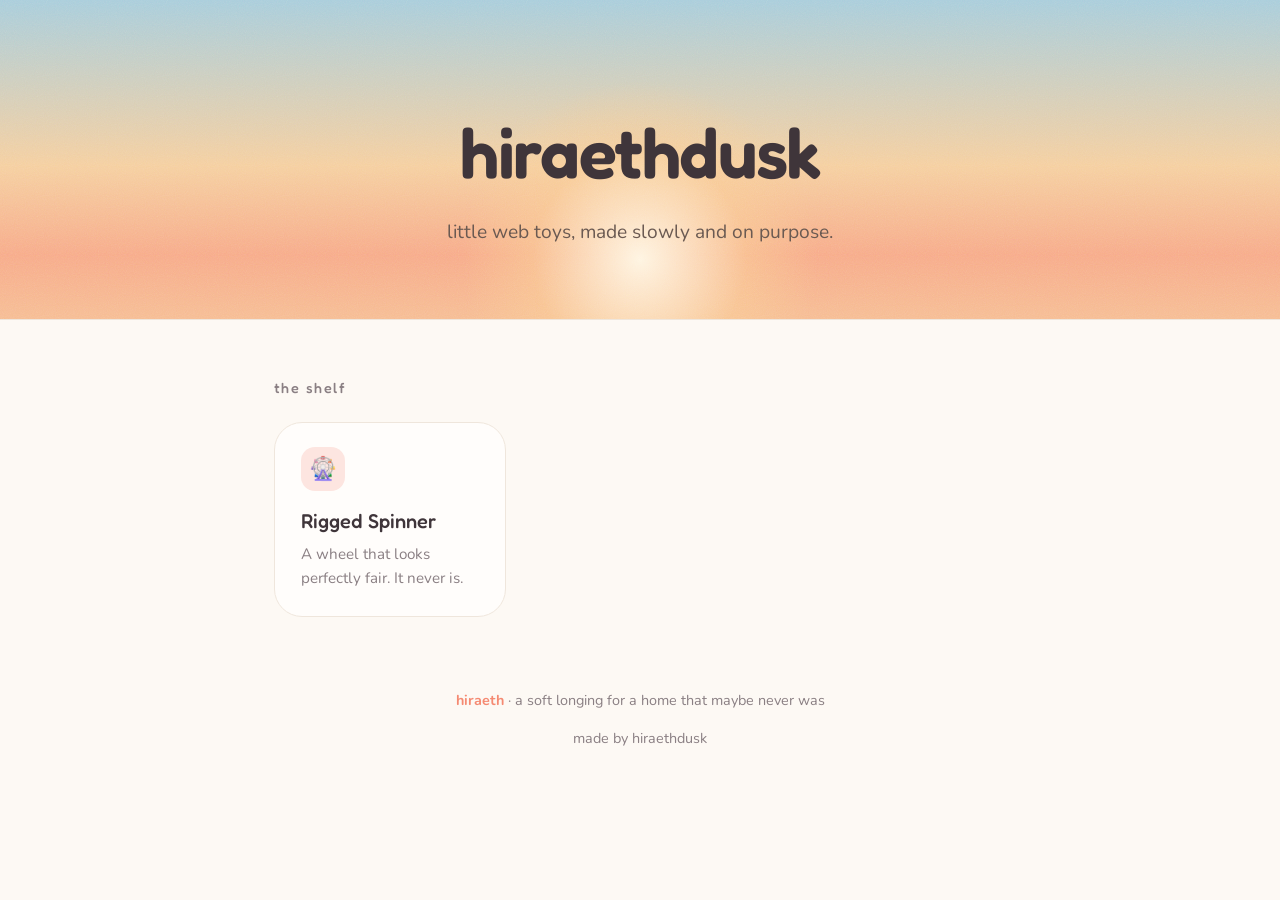
==== index.html @ 00ef4081 "initial" ====
<!DOCTYPE html>
<html lang="en">
<head>
  <meta charset="UTF-8" />
  <meta name="viewport" content="width=device-width, initial-scale=1.0" />
  <title>hiraethdusk</title>
  <meta name="description" content="little web toys, made slowly and on purpose." />

  <!-- fonts -->
  <link rel="preconnect" href="https://fonts.googleapis.com" />
  <link rel="preconnect" href="https://fonts.gstatic.com" crossorigin />
  <link href="https://fonts.googleapis.com/css2?family=Fredoka:wght@400;500;600&family=Nunito:wght@400;600;700&display=swap" rel="stylesheet" />

  <!-- shared foundations, then this page's styles -->
  <link rel="stylesheet" href="/assets/css/base.css" />
  <link rel="stylesheet" href="/assets/css/home.css" />
</head>
<body>

  <header class="sky grain">
    <div class="sky-sun"></div>
    <div class="sky-inner">
      <h1 class="wordmark">hiraethdusk</h1>
      <p class="tagline">little web toys, made slowly and on purpose.</p>
    </div>
  </header>

  <main class="shelf-wrap">
    <p class="eyebrow">the shelf</p>

    <div class="shelf">
      <!-- Toy #1. Each card sets its own --accent colour.
           To add a toy: copy this block, change the folder in href,
           the chip glyph, name, desc, and pick an accent from base.css
           (--gold, --coral, --rose, --sky, --sage). -->
      <a class="toy" href="/spinner/" style="--accent: var(--coral);">
        <span class="toy-chip">🎡</span>
        <p class="toy-name">Rigged Spinner</p>
        <p class="toy-desc">A wheel that looks perfectly fair. It never is.</p>
      </a>
    </div>
  </main>

  <footer class="foot">
    <p class="def"><b>hiraeth</b> · a soft longing for a home that maybe never was</p>
    <p>made by hiraethdusk</p>
  </footer>

</body>
</html>
---- assets/css/base.css ----
/* ============================================================
   base.css — shared foundations for every hiraethdusk toy
   Design tokens, a light reset, the grain texture, and the
   tactile button. Import this on every page, then add a
   page-specific stylesheet after it.
   ============================================================ */

:root {
  /* --- palette: a warm dusk. deliberately no purple. --- */
  --paper:    #fdf9f4;  /* warm paper white — the page background */
  --ink:      #3f353a;  /* warm charcoal — main text (softer than black) */
  --ink-soft: #8a7f83;  /* muted — secondary text */
  --card:     #fffdfb;  /* card / panel surface */
  --line:     #efe6dc;  /* hairline borders */

  /* accent hues — a sunset spread, used sparingly */
  --gold:  #f6cf7d;
  --peach: #f9b48f;
  --coral: #f58a72;
  --rose:  #f2a7b8;
  --sky:   #9ec9d8;
  --sage:  #a9ccae;

  /* the dusk gradient: cool sky up top → warm gold at the horizon */
  --dusk: linear-gradient(180deg, #a9cddb 0%, #f5cfa0 52%, #f7ab8a 80%, #f6bd94 100%);

  /* shape + depth */
  --radius:      18px;
  --radius-lg:   28px;
  --shadow:      0 10px 30px rgba(63, 53, 58, 0.10);
  --shadow-lift: 0 18px 42px rgba(245, 138, 114, 0.26);

  /* type — swap these two lines to restyle the whole site */
  --font-display: "Fredoka", system-ui, sans-serif;
  --font-body:    "Nunito", system-ui, sans-serif;

  /* a gentle springy easing with a little overshoot */
  --spring: cubic-bezier(0.34, 1.56, 0.64, 1);
}

/* --- light reset --- */
*, *::before, *::after { box-sizing: border-box; }
html { -webkit-text-size-adjust: 100%; }

body {
  margin: 0;
  background: var(--paper);
  color: var(--ink);
  font-family: var(--font-body);
  line-height: 1.6;
  -webkit-font-smoothing: antialiased;
}

/* --- grain: the anti-"AI-flat-gradient" texture ---
   Add class="grain" to any positioned (relative) element and it
   lays a faint noise film on top. This is what stops the pastel
   gradients from reading as a lazy CSS default. */
.grain::after {
  content: "";
  position: absolute;
  inset: 0;
  pointer-events: none;
  opacity: 0.45;
  mix-blend-mode: soft-light;
  background-image: url("data:image/svg+xml,%3Csvg xmlns='http://www.w3.org/2000/svg' width='120' height='120'%3E%3Cfilter id='n'%3E%3CfeTurbulence type='fractalNoise' baseFrequency='0.9' numOctaves='2' stitchTiles='stitch'/%3E%3C/filter%3E%3Crect width='100%25' height='100%25' filter='url(%23n)'/%3E%3C/svg%3E");
}

/* ============================================================
   .btn — the shared tactile button
   Chunky offset shadow that compresses when pressed.
   Set --btn-accent per-use to change the hover fill.
   ============================================================ */
.btn {
  --btn-accent: var(--coral);
  display: inline-flex;
  align-items: center;
  gap: 0.5rem;
  font-family: var(--font-display);
  font-weight: 500;
  font-size: 1.05rem;
  color: var(--ink);
  background: var(--card);
  border: 2px solid var(--ink);
  border-radius: 999px;
  padding: 0.7rem 1.6rem;
  cursor: pointer;
  text-decoration: none;
  box-shadow: 0 4px 0 var(--ink);
  transition: transform 0.12s var(--spring),
              box-shadow 0.12s var(--spring),
              background 0.2s ease;
}
.btn:hover {
  background: var(--btn-accent);
  transform: translateY(-2px);
  box-shadow: 0 6px 0 var(--ink);
}
.btn:active {
  transform: translateY(4px);
  box-shadow: 0 0 0 var(--ink);   /* pressed flat */
}
.btn:focus-visible {
  outline: 3px solid var(--sky);
  outline-offset: 3px;
}

/* respect people who ask their OS for less motion */
@media (prefers-reduced-motion: reduce) {
  .btn { transition: background 0.2s ease; }
  .btn:hover, .btn:active { transform: none; }
}
---- assets/css/home.css ----
/* ============================================================
   home.css — styles for the landing page only.
   Loaded after base.css, so it can use all the tokens.
   ============================================================ */

/* --- the hero sky, with a setting sun behind the wordmark --- */
.sky {
  position: relative;
  overflow: hidden;
  text-align: center;
  padding: 6rem 1.5rem 4.5rem;
  background: var(--dusk);
  border-bottom: 1px solid var(--line);
}

/* soft glowing sun, low on the horizon, dipping below */
.sky-sun {
  position: absolute;
  bottom: -120px;
  left: 50%;
  transform: translateX(-50%);
  width: 360px;
  height: 360px;
  border-radius: 50%;
  background: radial-gradient(circle,
              rgba(255, 248, 230, 0.95) 0%,
              rgba(250, 205, 150, 0.55) 42%,
              rgba(250, 205, 150, 0) 70%);
}

.sky-inner { position: relative; z-index: 1; }

.wordmark {
  font-family: var(--font-display);
  font-weight: 600;
  font-size: clamp(2.7rem, 8.5vw, 4.4rem);
  letter-spacing: -0.02em;
  color: var(--ink);
  margin: 0;
}

.tagline {
  margin: 0.5rem 0 0;
  font-size: clamp(1rem, 3.6vw, 1.2rem);
  color: #6b5a52;
}

/* --- the shelf --- */
.shelf-wrap {
  max-width: 780px;
  margin: 0 auto;
  padding: 3.5rem 1.5rem 2rem;
}

.eyebrow {
  font-family: var(--font-display);
  font-weight: 500;
  letter-spacing: 0.1em;
  color: var(--ink-soft);
  font-size: 0.9rem;
  margin: 0 0 1.4rem;
}

.shelf {
  display: grid;
  grid-template-columns: repeat(auto-fill, minmax(230px, 1fr));
  gap: 1.1rem;
}

/* each toy card. it carries its own --accent so the shelf
   feels varied as it fills up. tactile lift + press. */
.toy {
  --accent: var(--coral);
  position: relative;
  display: block;
  background: var(--card);
  border: 1px solid var(--line);
  border-radius: var(--radius-lg);
  padding: 1.5rem 1.6rem 1.6rem;
  text-decoration: none;
  color: inherit;
  transition: transform 0.2s var(--spring),
              box-shadow 0.2s var(--spring),
              border-color 0.2s ease;
}
.toy:hover,
.toy:focus-visible {
  transform: translateY(-5px);
  box-shadow: var(--shadow-lift);
  border-color: var(--accent);
  outline: none;
}
.toy:active { transform: translateY(-1px); }
.toy:focus-visible { outline: 3px solid var(--accent); outline-offset: 3px; }

/* the little accent chip / glyph */
.toy-chip {
  display: inline-flex;
  align-items: center;
  justify-content: center;
  width: 44px;
  height: 44px;
  border-radius: 14px;
  font-size: 1.4rem;
  background: color-mix(in srgb, var(--accent) 22%, white);
}

.toy-name {
  font-family: var(--font-display);
  font-weight: 500;
  font-size: 1.25rem;
  margin: 0.9rem 0 0.3rem;
}
.toy-desc {
  margin: 0;
  font-size: 0.95rem;
  color: var(--ink-soft);
}

/* --- footer: the name, quietly explained --- */
.foot {
  text-align: center;
  padding: 2.5rem 1.5rem 3.5rem;
  color: var(--ink-soft);
  font-size: 0.9rem;
}
.foot .def { margin: 0 0 0.35rem; }
.foot .def b { color: var(--coral); font-weight: 700; }

@media (prefers-reduced-motion: reduce) {
  .toy { transition: border-color 0.2s ease; }
  .toy:hover, .toy:active { transform: none; }
}
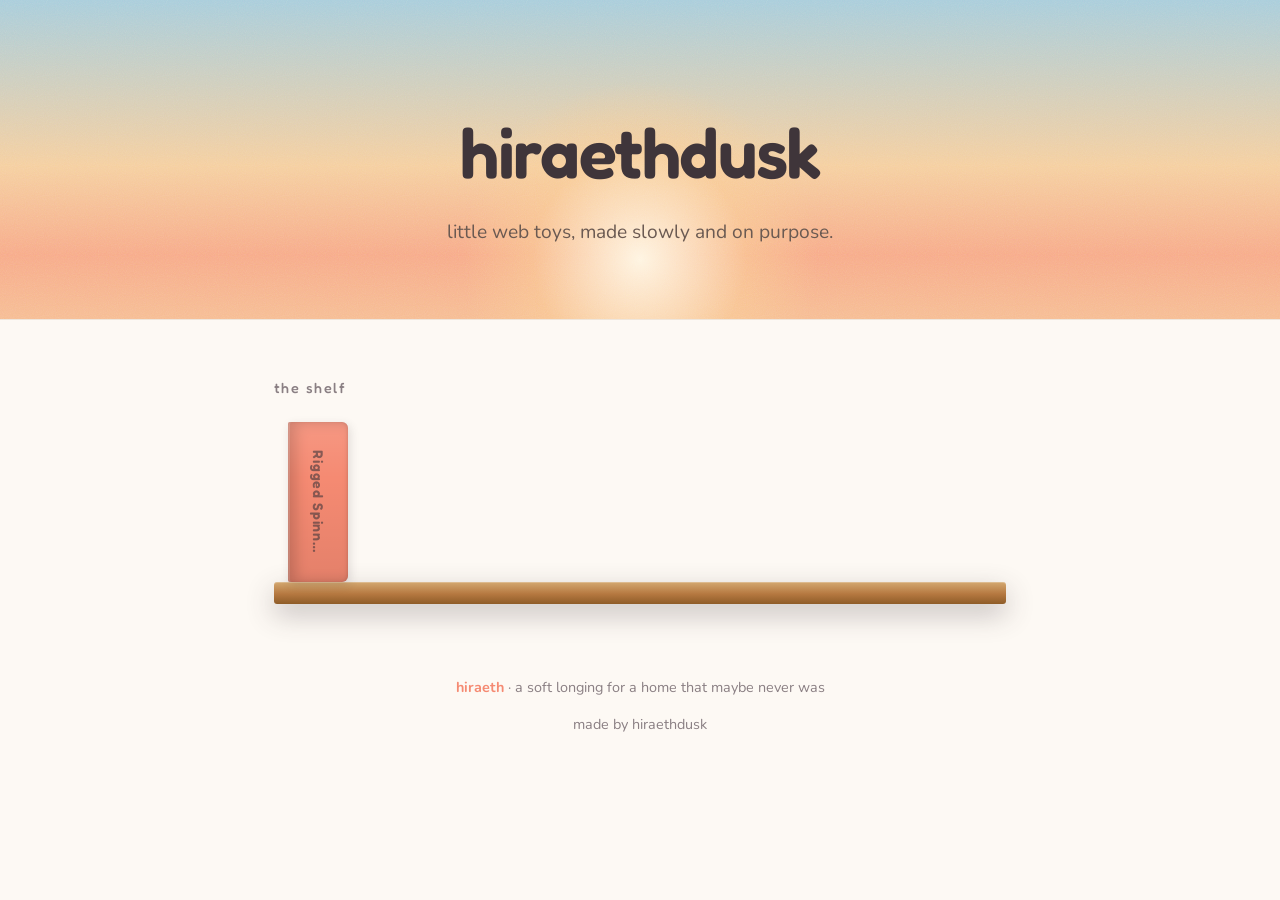
==== commit 7a1b685c: "Replace card grid with visual bookshelf on landing page Swaps the toy-card grid for a bookshelf: eac" ====
--- a/index.html
+++ b/index.html
@@ -28,17 +28,18 @@
   <main class="shelf-wrap">
     <p class="eyebrow">the shelf</p>
 
-    <div class="shelf">
-      <!-- Toy #1. Each card sets its own --accent colour.
-           To add a toy: copy this block, change the folder in href,
-           the chip glyph, name, desc, and pick an accent from base.css
-           (--gold, --coral, --rose, --sky, --sage). -->
-      <a class="toy" href="/spinner/" style="--accent: var(--coral);">
-        <span class="toy-chip">🎡</span>
-        <p class="toy-name">Rigged Spinner</p>
-        <p class="toy-desc">A wheel that looks perfectly fair. It never is.</p>
+    <div class="books">
+      <!-- ── Add a new toy: copy one <a class="book"> block ────────────
+           href         → the folder path, e.g. /brackets/
+           --book-color → any accent from base.css:
+                          --gold  --peach  --coral  --rose  --sky  --sage
+           --book-h     → optional height in px (default: 160px)
+           ──────────────────────────────────────────────────────────── -->
+      <a class="book" href="/spinner/" style="--book-color: var(--coral);">
+        <span class="book-title">Rigged Spinner</span>
       </a>
     </div>
+    <div class="shelf-plank"></div>
   </main>
 
   <footer class="foot">
--- a/assets/css/home.css
+++ b/assets/css/home.css
@@ -61,60 +61,106 @@
   margin: 0 0 1.4rem;
 }
 
-.shelf {
-  display: grid;
-  grid-template-columns: repeat(auto-fill, minmax(230px, 1fr));
-  gap: 1.1rem;
+/* books row: spines sit side by side, bottom-aligned on the plank */
+.books {
+  display: flex;
+  align-items: flex-end;
+  gap: 7px;
+  padding: 0 14px; /* the plank extends 14px beyond the outermost books */
 }
 
-/* each toy card. it carries its own --accent so the shelf
-   feels varied as it fills up. tactile lift + press. */
-.toy {
-  --accent: var(--coral);
+/* the wooden shelf plank */
+.shelf-plank {
+  height: 22px;
+  background: linear-gradient(to bottom,
+    #d4a870 0%,
+    #b57840 55%,
+    #8e5c28 100%);
+  border-radius: 3px;
+  box-shadow:
+    0 10px 28px rgba(63, 53, 58, 0.30),
+    inset 0 1px 0 rgba(255, 255, 255, 0.22);
+}
+
+/* individual book spine
+   ── To add a new toy: paste one <a class="book"> block in index.html
+      and set --book-color to any accent from base.css.          ── */
+.book {
+  --book-color: var(--coral);
+  --book-h: 160px;
+
   position: relative;
-  display: block;
-  background: var(--card);
-  border: 1px solid var(--line);
-  border-radius: var(--radius-lg);
-  padding: 1.5rem 1.6rem 1.6rem;
-  text-decoration: none;
-  color: inherit;
-  transition: transform 0.2s var(--spring),
-              box-shadow 0.2s var(--spring),
-              border-color 0.2s ease;
-}
-.toy:hover,
-.toy:focus-visible {
-  transform: translateY(-5px);
-  box-shadow: var(--shadow-lift);
-  border-color: var(--accent);
-  outline: none;
-}
-.toy:active { transform: translateY(-1px); }
-.toy:focus-visible { outline: 3px solid var(--accent); outline-offset: 3px; }
-
-/* the little accent chip / glyph */
-.toy-chip {
-  display: inline-flex;
+  display: flex;
   align-items: center;
   justify-content: center;
-  width: 44px;
-  height: 44px;
-  border-radius: 14px;
-  font-size: 1.4rem;
-  background: color-mix(in srgb, var(--accent) 22%, white);
+  width: 60px;
+  height: var(--book-h);
+  background: var(--book-color);
+  border-radius: 2px 6px 6px 2px; /* square binding left, slightly rounded pages right */
+  text-decoration: none;
+  flex-shrink: 0;
+
+  /* binding shadow on left, pages edge on right, cast shadow below */
+  box-shadow:
+    inset 7px 0 14px rgba(0, 0, 0, 0.18),
+    inset -1px 0 3px rgba(0, 0, 0, 0.10),
+    inset 2px 0 0 rgba(255, 255, 255, 0.22),
+    2px 3px 10px rgba(63, 53, 58, 0.15);
+
+  transition:
+    transform 0.28s var(--spring),
+    box-shadow 0.28s ease;
 }
 
-.toy-name {
+/* subtle top highlight + bottom shadow for depth */
+.book::before {
+  content: "";
+  position: absolute;
+  inset: 0;
+  border-radius: inherit;
+  background: linear-gradient(to bottom,
+    rgba(255, 255, 255, 0.12) 0%,
+    transparent 35%,
+    rgba(0, 0, 0, 0.07) 100%);
+  pointer-events: none;
+}
+
+.book:hover,
+.book:focus-visible {
+  transform: translateY(-20px);
+  box-shadow:
+    inset 7px 0 14px rgba(0, 0, 0, 0.18),
+    inset -1px 0 3px rgba(0, 0, 0, 0.10),
+    inset 2px 0 0 rgba(255, 255, 255, 0.22),
+    5px 18px 32px rgba(63, 53, 58, 0.32); /* rises away from shelf */
+}
+
+.book:focus-visible {
+  outline: 3px solid var(--sky);
+  outline-offset: 4px;
+}
+
+.book-title {
+  writing-mode: vertical-rl;
   font-family: var(--font-display);
-  font-weight: 500;
-  font-size: 1.25rem;
-  margin: 0.9rem 0 0.3rem;
+  font-size: 0.88rem;
+  font-weight: 600;
+  color: rgba(63, 53, 58, 0.60);
+  letter-spacing: 0.06em;
+  padding: 14px 0;
+  overflow: hidden;
+  text-overflow: ellipsis;
+  white-space: nowrap;
+  max-height: calc(var(--book-h) - 28px);
+  transition: color 0.2s ease;
+  pointer-events: none;
+  position: relative; /* sits above the ::before overlay */
+  z-index: 1;
 }
-.toy-desc {
-  margin: 0;
-  font-size: 0.95rem;
-  color: var(--ink-soft);
+
+.book:hover .book-title,
+.book:focus-visible .book-title {
+  color: var(--ink);
 }
 
 /* --- footer: the name, quietly explained --- */
@@ -128,6 +174,6 @@
 .foot .def b { color: var(--coral); font-weight: 700; }
 
 @media (prefers-reduced-motion: reduce) {
-  .toy { transition: border-color 0.2s ease; }
-  .toy:hover, .toy:active { transform: none; }
+  .book { transition: box-shadow 0.2s ease; }
+  .book:hover, .book:focus-visible { transform: none; }
 }
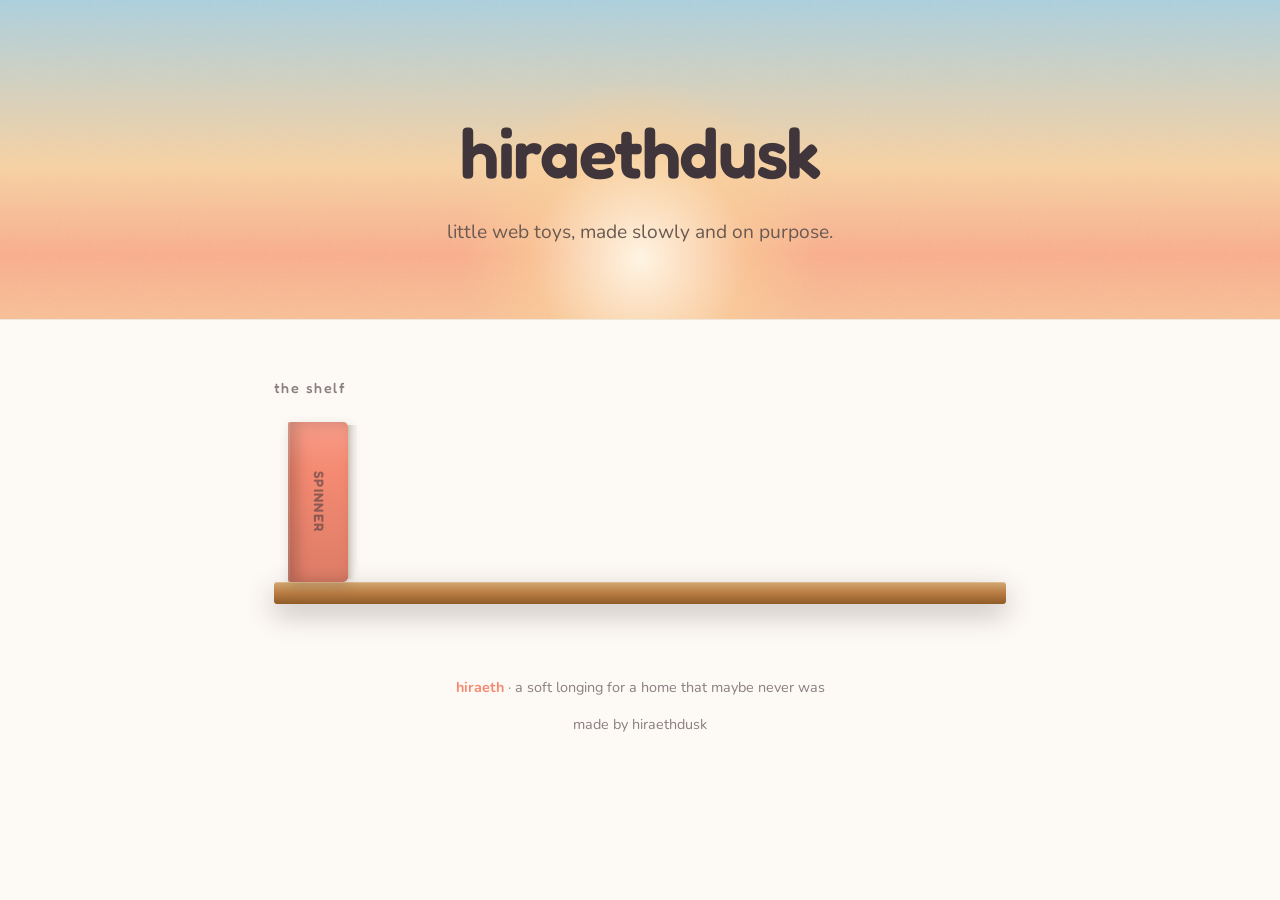
==== commit d03030a2: "Enhance book shelf with 3D depth and white title on hover Adds a cream pages strip (::after) to each" ====
--- a/index.html
+++ b/index.html
@@ -36,7 +36,7 @@
            --book-h     → optional height in px (default: 160px)
            ──────────────────────────────────────────────────────────── -->
       <a class="book" href="/spinner/" style="--book-color: var(--coral);">
-        <span class="book-title">Rigged Spinner</span>
+        <span class="book-title">SPINNER</span>
       </a>
     </div>
     <div class="shelf-plank"></div>
--- a/assets/css/home.css
+++ b/assets/css/home.css
@@ -61,12 +61,15 @@
   margin: 0 0 1.4rem;
 }
 
-/* books row: spines sit side by side, bottom-aligned on the plank */
+/* books row: spines sit side by side, bottom-aligned on the plank.
+   perspective makes the scale on hover read as depth, not just size. */
 .books {
   display: flex;
   align-items: flex-end;
-  gap: 7px;
-  padding: 0 14px; /* the plank extends 14px beyond the outermost books */
+  gap: 12px; /* wide enough that the pages strip doesn't crowd the next book */
+  padding: 0 14px;
+  perspective: 700px;
+  perspective-origin: 50% 120%;
 }
 
 /* the wooden shelf plank */
@@ -96,43 +99,60 @@
   width: 60px;
   height: var(--book-h);
   background: var(--book-color);
-  border-radius: 2px 6px 6px 2px; /* square binding left, slightly rounded pages right */
+  border-radius: 2px 5px 5px 2px;
   text-decoration: none;
   flex-shrink: 0;
 
-  /* binding shadow on left, pages edge on right, cast shadow below */
+  /* binding crease on left, bottom cast shadow */
   box-shadow:
-    inset 7px 0 14px rgba(0, 0, 0, 0.18),
-    inset -1px 0 3px rgba(0, 0, 0, 0.10),
-    inset 2px 0 0 rgba(255, 255, 255, 0.22),
-    2px 3px 10px rgba(63, 53, 58, 0.15);
+    inset 8px 0 16px rgba(0, 0, 0, 0.22),
+    inset 2px 0 0 rgba(255, 255, 255, 0.20),
+    2px 4px 12px rgba(63, 53, 58, 0.18);
 
   transition:
-    transform 0.28s var(--spring),
-    box-shadow 0.28s ease;
-}
-
-/* subtle top highlight + bottom shadow for depth */
+    transform 0.32s var(--spring),
+    box-shadow 0.32s ease;
+}
+
+/* top-highlight + bottom-shadow gradient baked onto the spine face */
 .book::before {
   content: "";
   position: absolute;
   inset: 0;
   border-radius: inherit;
   background: linear-gradient(to bottom,
-    rgba(255, 255, 255, 0.12) 0%,
-    transparent 35%,
-    rgba(0, 0, 0, 0.07) 100%);
+    rgba(255, 255, 255, 0.16) 0%,
+    transparent 30%,
+    rgba(0, 0, 0, 0.10) 100%);
   pointer-events: none;
-}
-
+  z-index: 1;
+}
+
+/* pages strip — gives the book visible thickness */
+.book::after {
+  content: "";
+  position: absolute;
+  top: 3px;
+  right: -9px;
+  bottom: 3px;
+  width: 9px;
+  background: linear-gradient(to right,
+    #c8bfb4 0%,
+    #ddd6cc 30%,
+    #ede8e2 70%,
+    #f5f1ec 100%);
+  border-radius: 0 2px 2px 0;
+  pointer-events: none;
+}
+
+/* hover: slides up and toward the viewer, shadow deepens */
 .book:hover,
 .book:focus-visible {
-  transform: translateY(-20px);
+  transform: translateY(-14px) scale(1.08);
   box-shadow:
-    inset 7px 0 14px rgba(0, 0, 0, 0.18),
-    inset -1px 0 3px rgba(0, 0, 0, 0.10),
-    inset 2px 0 0 rgba(255, 255, 255, 0.22),
-    5px 18px 32px rgba(63, 53, 58, 0.32); /* rises away from shelf */
+    inset 8px 0 16px rgba(0, 0, 0, 0.22),
+    inset 2px 0 0 rgba(255, 255, 255, 0.20),
+    6px 22px 38px rgba(63, 53, 58, 0.36);
 }
 
 .book:focus-visible {
@@ -143,24 +163,26 @@
 .book-title {
   writing-mode: vertical-rl;
   font-family: var(--font-display);
-  font-size: 0.88rem;
+  font-size: 0.85rem;
   font-weight: 600;
-  color: rgba(63, 53, 58, 0.60);
-  letter-spacing: 0.06em;
+  color: rgba(63, 53, 58, 0.55);
+  letter-spacing: 0.10em;
   padding: 14px 0;
   overflow: hidden;
   text-overflow: ellipsis;
   white-space: nowrap;
   max-height: calc(var(--book-h) - 28px);
-  transition: color 0.2s ease;
+  transition: color 0.22s ease, text-shadow 0.22s ease;
   pointer-events: none;
-  position: relative; /* sits above the ::before overlay */
-  z-index: 1;
-}
-
+  position: relative;
+  z-index: 2;
+}
+
+/* title lights up white as the book comes toward you */
 .book:hover .book-title,
 .book:focus-visible .book-title {
-  color: var(--ink);
+  color: rgba(255, 255, 255, 0.95);
+  text-shadow: 0 1px 10px rgba(0, 0, 0, 0.20);
 }
 
 /* --- footer: the name, quietly explained --- */
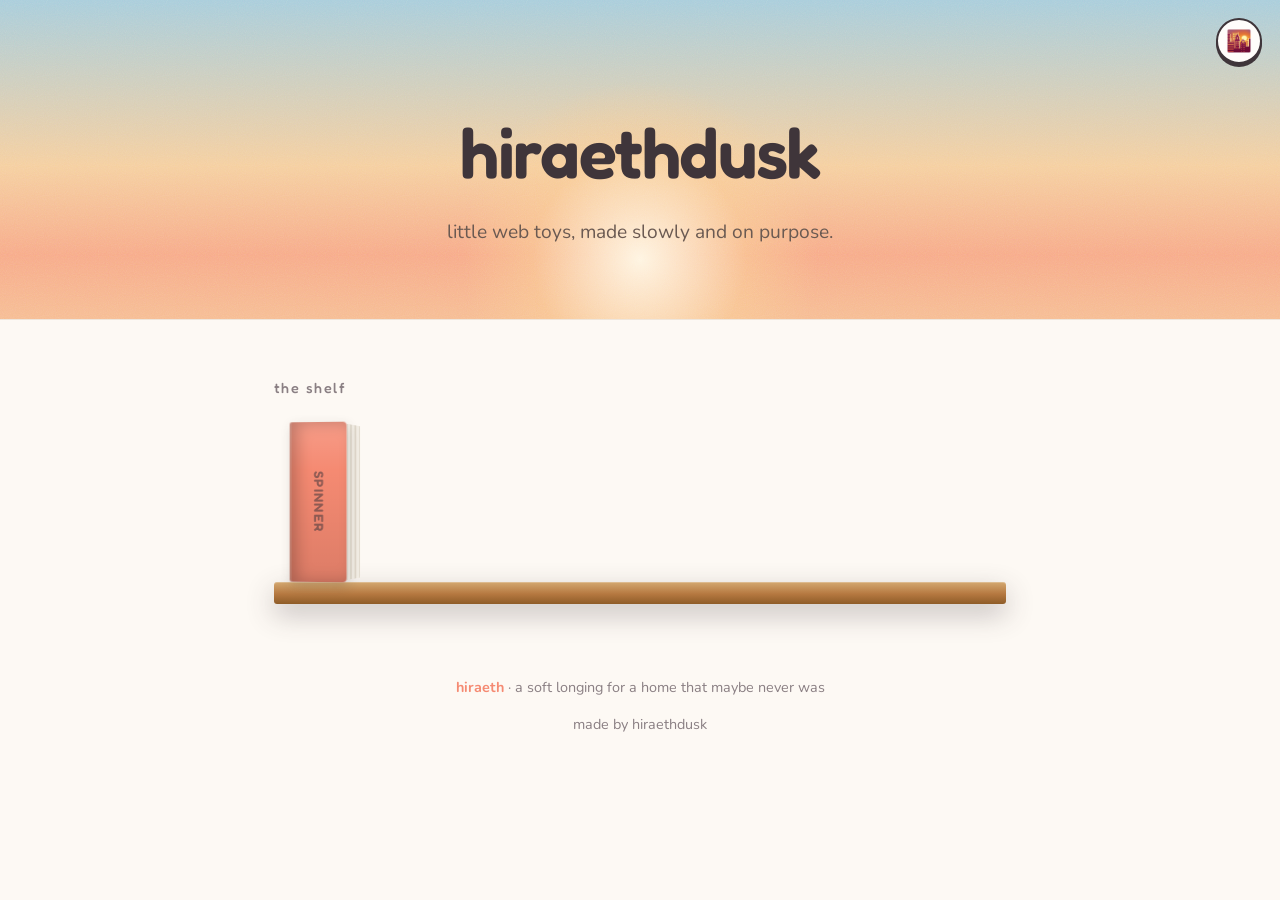
==== commit 334d966f: "Add 3D book slide-out, weighted spinner slices, and theme system Bookshelf: each book is now a true " ====
--- a/index.html
+++ b/index.html
@@ -11,9 +11,11 @@
   <link rel="preconnect" href="https://fonts.gstatic.com" crossorigin />
   <link href="https://fonts.googleapis.com/css2?family=Fredoka:wght@400;500;600&family=Nunito:wght@400;600;700&display=swap" rel="stylesheet" />
 
-  <!-- shared foundations, then this page's styles -->
+  <!-- shared foundations, themes, then this page's styles -->
   <link rel="stylesheet" href="/assets/css/base.css" />
+  <link rel="stylesheet" href="/assets/css/themes.css" />
   <link rel="stylesheet" href="/assets/css/home.css" />
+  <script src="/assets/js/theme.js"></script>
 </head>
 <body>
 
@@ -34,6 +36,7 @@
            --book-color → any accent from base.css:
                           --gold  --peach  --coral  --rose  --sky  --sage
            --book-h     → optional height in px (default: 160px)
+           --book-depth → optional thickness in px (default: 32px)
            ──────────────────────────────────────────────────────────── -->
       <a class="book" href="/spinner/" style="--book-color: var(--coral);">
         <span class="book-title">SPINNER</span>
--- a/assets/css/base.css
+++ b/assets/css/base.css
@@ -23,6 +23,13 @@
 
   /* the dusk gradient: cool sky up top → warm gold at the horizon */
   --dusk: linear-gradient(180deg, #a9cddb 0%, #f5cfa0 52%, #f7ab8a 80%, #f6bd94 100%);
+
+  /* hero sun-glow + tagline colour — overridden per theme in themes.css */
+  --hero-glow: radial-gradient(circle,
+              rgba(255, 248, 230, 0.95) 0%,
+              rgba(250, 205, 150, 0.55) 42%,
+              rgba(250, 205, 150, 0) 70%);
+  --tagline-ink: #6b5a52;
 
   /* shape + depth */
   --radius:      18px;
--- a/assets/css/themes.css
+++ b/assets/css/themes.css
@@ -0,0 +1,116 @@
+/* ============================================================
+   themes.css — site-wide colour themes.
+   The default look ("base", the warm dusk) lives in base.css.
+   Each block below overrides those design tokens for one theme.
+   theme.js sets data-theme on <html> and injects the corner
+   toggle button.
+
+   To theme a new toy, add two lines to its <head>:
+     <link rel="stylesheet" href="/assets/css/themes.css" />
+     <script src="/assets/js/theme.js"></script>
+   ============================================================ */
+
+/* --- night: the same warmth, after dark --- */
+[data-theme="night"] {
+  --paper:    #221d25;
+  --ink:      #f1e9e7;
+  --ink-soft: #9c8e96;
+  --card:     #2e2731;
+  --line:     #3f3644;
+
+  --dusk: linear-gradient(180deg, #1b2a44 0%, #34304d 55%, #4c3954 80%, #5b4157 100%);
+  --hero-glow: radial-gradient(circle,
+              rgba(233, 238, 255, 0.55) 0%,
+              rgba(168, 178, 224, 0.25) 42%,
+              rgba(168, 178, 224, 0) 70%);
+  --tagline-ink: #c9bccd;
+
+  --shadow:      0 10px 30px rgba(0, 0, 0, 0.45);
+  --shadow-lift: 0 18px 42px rgba(0, 0, 0, 0.55);
+}
+
+/* --- dawn: bright, spirited, light blue --- */
+[data-theme="dawn"] {
+  --paper:    #f1f9fc;
+  --ink:      #27495c;
+  --ink-soft: #7ba0b1;
+  --card:     #ffffff;
+  --line:     #d8ebf3;
+
+  --coral: #46b0d8; /* the main accent turns sky-blue */
+
+  --dusk: linear-gradient(180deg, #8ed1ec 0%, #c6ecf7 55%, #ecf9f3 80%, #fdf4d9 100%);
+  --hero-glow: radial-gradient(circle,
+              rgba(255, 255, 255, 0.95) 0%,
+              rgba(255, 244, 199, 0.60) 42%,
+              rgba(255, 244, 199, 0) 70%);
+  --tagline-ink: #46748a;
+
+  --shadow:      0 10px 30px rgba(39, 73, 92, 0.12);
+  --shadow-lift: 0 18px 42px rgba(70, 176, 216, 0.30);
+}
+
+/* ============================================================
+   .theme-toggle — the corner button (injected by theme.js).
+   Hovering shows the current theme's name in a little pill.
+   ============================================================ */
+.theme-toggle {
+  position: fixed;
+  top: 1.1rem;
+  right: 1.1rem;
+  z-index: 100;
+  width: 46px;
+  height: 46px;
+  display: flex;
+  align-items: center;
+  justify-content: center;
+  font-size: 1.3rem;
+  background: var(--card);
+  border: 2px solid var(--ink);
+  border-radius: 50%;
+  box-shadow: 0 3px 0 var(--ink);
+  cursor: pointer;
+  transition: transform 0.12s var(--spring),
+              box-shadow 0.12s var(--spring);
+}
+.theme-toggle:hover {
+  transform: translateY(-2px);
+  box-shadow: 0 5px 0 var(--ink);
+}
+.theme-toggle:active {
+  transform: translateY(3px);
+  box-shadow: 0 0 0 var(--ink);
+}
+.theme-toggle:focus-visible {
+  outline: 3px solid var(--sky);
+  outline-offset: 3px;
+}
+
+/* the name pill, revealed on hover */
+.theme-toggle::after {
+  content: attr(data-name);
+  position: absolute;
+  top: calc(100% + 10px);
+  right: 0;
+  background: var(--ink);
+  color: var(--paper);
+  font-family: var(--font-display);
+  font-size: 0.8rem;
+  padding: 0.25rem 0.7rem;
+  border-radius: 999px;
+  white-space: nowrap;
+  opacity: 0;
+  transform: translateY(-4px);
+  pointer-events: none;
+  transition: opacity 0.15s ease, transform 0.15s ease;
+}
+.theme-toggle:hover::after,
+.theme-toggle:focus-visible::after {
+  opacity: 1;
+  transform: translateY(0);
+}
+
+@media (prefers-reduced-motion: reduce) {
+  .theme-toggle { transition: none; }
+  .theme-toggle:hover, .theme-toggle:active { transform: none; }
+}
--- a/assets/css/home.css
+++ b/assets/css/home.css
@@ -22,10 +22,7 @@
   width: 360px;
   height: 360px;
   border-radius: 50%;
-  background: radial-gradient(circle,
-              rgba(255, 248, 230, 0.95) 0%,
-              rgba(250, 205, 150, 0.55) 42%,
-              rgba(250, 205, 150, 0) 70%);
+  background: var(--hero-glow);
 }
 
 .sky-inner { position: relative; z-index: 1; }
@@ -42,7 +39,7 @@
 .tagline {
   margin: 0.5rem 0 0;
   font-size: clamp(1rem, 3.6vw, 1.2rem);
-  color: #6b5a52;
+  color: var(--tagline-ink);
 }
 
 /* --- the shelf --- */
@@ -62,14 +59,13 @@
 }
 
 /* books row: spines sit side by side, bottom-aligned on the plank.
-   perspective makes the scale on hover read as depth, not just size. */
+   perspective + preserve-3d make each book a real 3D object. */
 .books {
   display: flex;
   align-items: flex-end;
-  gap: 12px; /* wide enough that the pages strip doesn't crowd the next book */
+  gap: 12px;
   padding: 0 14px;
-  perspective: 700px;
-  perspective-origin: 50% 120%;
+  perspective: 900px;
 }
 
 /* the wooden shelf plank */
@@ -91,6 +87,7 @@
 .book {
   --book-color: var(--coral);
   --book-h: 160px;
+  --book-depth: 32px; /* how far the page block extends back into the shelf */
 
   position: relative;
   display: flex;
@@ -98,10 +95,20 @@
   justify-content: center;
   width: 60px;
   height: var(--book-h);
-  background: var(--book-color);
-  border-radius: 2px 5px 5px 2px;
+  /* sheen layered over the spine colour */
+  background:
+    linear-gradient(to bottom,
+      rgba(255, 255, 255, 0.16) 0%,
+      transparent 30%,
+      rgba(0, 0, 0, 0.10) 100%),
+    var(--book-color);
+  border-radius: 2px 4px 4px 2px;
   text-decoration: none;
   flex-shrink: 0;
+
+  /* real 3D: the ::after pages face lives in the book's own 3D space */
+  transform-style: preserve-3d;
+  transform: rotateY(-7deg); /* resting: a sliver of the pages shows */
 
   /* binding crease on left, bottom cast shadow */
   box-shadow:
@@ -110,49 +117,40 @@
     2px 4px 12px rgba(63, 53, 58, 0.18);
 
   transition:
-    transform 0.32s var(--spring),
-    box-shadow 0.32s ease;
+    transform 0.38s var(--spring),
+    box-shadow 0.38s ease;
 }
 
-/* top-highlight + bottom-shadow gradient baked onto the spine face */
-.book::before {
-  content: "";
-  position: absolute;
-  inset: 0;
-  border-radius: inherit;
-  background: linear-gradient(to bottom,
-    rgba(255, 255, 255, 0.16) 0%,
-    transparent 30%,
-    rgba(0, 0, 0, 0.10) 100%);
-  pointer-events: none;
-  z-index: 1;
-}
-
-/* pages strip — gives the book visible thickness */
+/* the side face: the page block, drawn as fine paper lines,
+   rotated 90° so it extends back into the shelf */
 .book::after {
   content: "";
   position: absolute;
-  top: 3px;
-  right: -9px;
-  bottom: 3px;
-  width: 9px;
-  background: linear-gradient(to right,
-    #c8bfb4 0%,
-    #ddd6cc 30%,
-    #ede8e2 70%,
-    #f5f1ec 100%);
-  border-radius: 0 2px 2px 0;
+  top: 2px;
+  bottom: 2px;
+  left: 100%;
+  width: var(--book-depth);
+  transform-origin: left center;
+  transform: rotateY(90deg);
+  background: repeating-linear-gradient(to right,
+    #f2ede4 0px, #f2ede4 2px,
+    #dcd4c6 2px, #dcd4c6 3px);
+  border-radius: 0 3px 3px 0;
   pointer-events: none;
 }
 
-/* hover: slides up and toward the viewer, shadow deepens */
+/* hover / focus: the book slides off the shelf toward you and
+   turns, revealing its pages */
 .book:hover,
 .book:focus-visible {
-  transform: translateY(-14px) scale(1.08);
+  transform: translate3d(0, -10px, 46px) rotateY(-30deg);
   box-shadow:
     inset 8px 0 16px rgba(0, 0, 0, 0.22),
     inset 2px 0 0 rgba(255, 255, 255, 0.20),
-    6px 22px 38px rgba(63, 53, 58, 0.36);
+    10px 26px 40px rgba(63, 53, 58, 0.35);
+}
+.book:active {
+  transform: translate3d(0, -4px, 24px) rotateY(-20deg);
 }
 
 .book:focus-visible {
@@ -197,5 +195,5 @@
 
 @media (prefers-reduced-motion: reduce) {
   .book { transition: box-shadow 0.2s ease; }
-  .book:hover, .book:focus-visible { transform: none; }
+  .book:hover, .book:focus-visible, .book:active { transform: rotateY(-7deg); }
 }
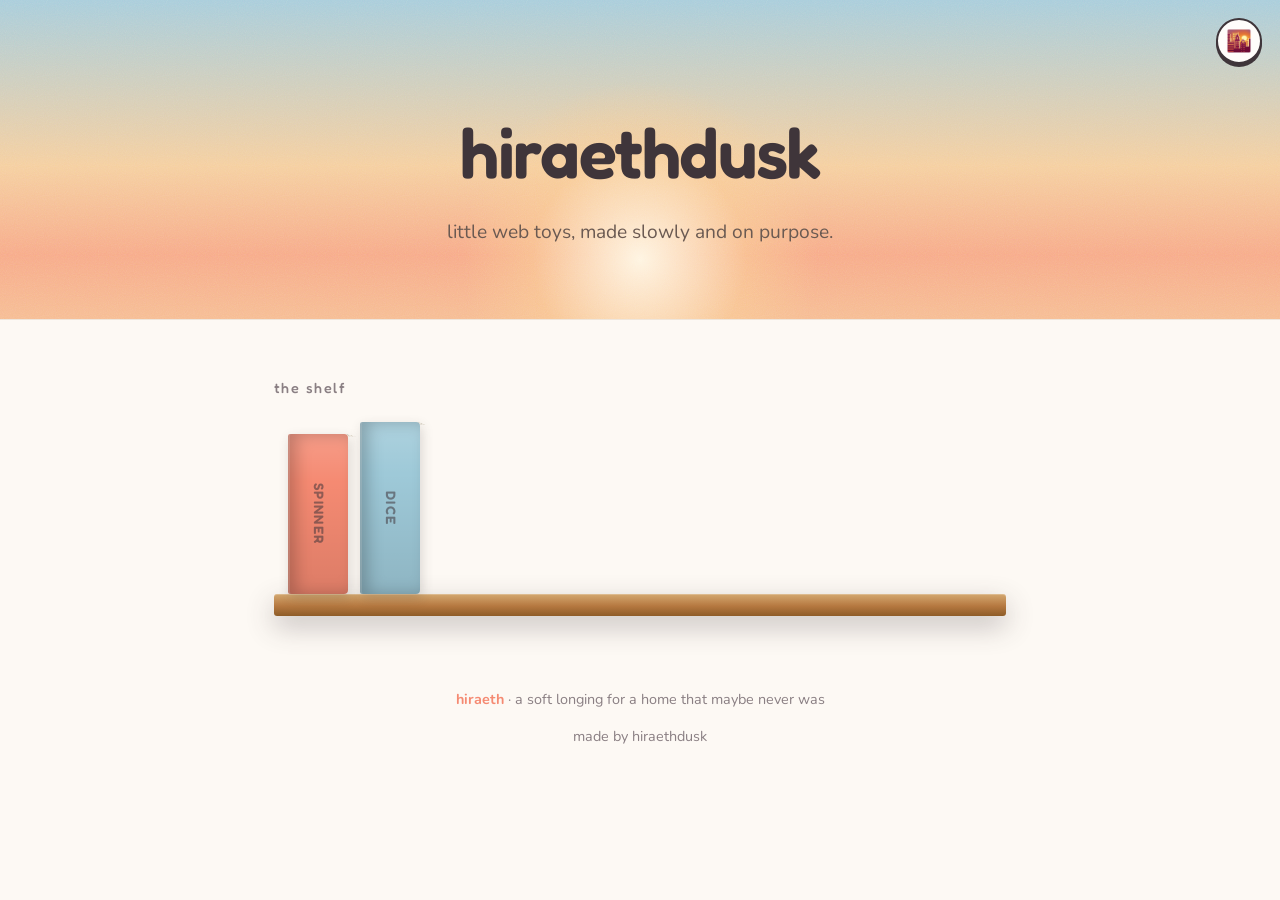
==== commit f514408b: "Book tip-out effect, dice toy, side options panel, dusk rename Bookshelf: books now pivot at their b" ====
--- a/index.html
+++ b/index.html
@@ -33,13 +33,16 @@
     <div class="books">
       <!-- ── Add a new toy: copy one <a class="book"> block ────────────
            href         → the folder path, e.g. /brackets/
-           --book-color → any accent from base.css:
-                          --gold  --peach  --coral  --rose  --sky  --sage
+           --book-color → one of the themable palette vars from base.css:
+                          --book-1 … --book-6
            --book-h     → optional height in px (default: 160px)
-           --book-depth → optional thickness in px (default: 32px)
+           --book-depth → optional thickness in px (default: 30px)
            ──────────────────────────────────────────────────────────── -->
-      <a class="book" href="/spinner/" style="--book-color: var(--coral);">
+      <a class="book" href="/spinner/" style="--book-color: var(--book-1);">
         <span class="book-title">SPINNER</span>
+      </a>
+      <a class="book" href="/dice/" style="--book-color: var(--book-2); --book-h: 172px;">
+        <span class="book-title">DICE</span>
       </a>
     </div>
     <div class="shelf-plank"></div>
--- a/assets/css/base.css
+++ b/assets/css/base.css
@@ -23,6 +23,17 @@
 
   /* the dusk gradient: cool sky up top → warm gold at the horizon */
   --dusk: linear-gradient(180deg, #a9cddb 0%, #f5cfa0 52%, #f7ab8a 80%, #f6bd94 100%);
+
+  /* book spine palette + title ink — night mode swaps these for
+     darker tones in themes.css. Books reference --book-1…6, never
+     the accents directly, so themes can restyle the shelf alone. */
+  --book-1: var(--coral);
+  --book-2: var(--sky);
+  --book-3: var(--sage);
+  --book-4: var(--gold);
+  --book-5: var(--rose);
+  --book-6: var(--peach);
+  --book-title-ink: rgba(63, 53, 58, 0.55);
 
   /* hero sun-glow + tagline colour — overridden per theme in themes.css */
   --hero-glow: radial-gradient(circle,
@@ -116,3 +127,45 @@
   .btn { transition: background 0.2s ease; }
   .btn:hover, .btn:active { transform: none; }
 }
+
+/* ============================================================
+   .toy-layout — shared page scaffold for every toy:
+   the gimmick (.stage) on the left, options (.panel) on the
+   right, so you can tweak settings without scrolling.
+   Stacks vertically on narrow screens.
+   ============================================================ */
+.toy-layout {
+  display: flex;
+  align-items: flex-start;
+  justify-content: center;
+  gap: 2.5rem;
+}
+
+.stage {
+  display: flex;
+  flex-direction: column;
+  align-items: center;
+  gap: 1.5rem;
+}
+
+.panel {
+  width: 300px;
+  flex-shrink: 0;
+  background: var(--card);
+  border: 1px solid var(--line);
+  border-radius: var(--radius);
+  padding: 1.1rem 1.3rem 1.3rem;
+}
+
+.panel-title {
+  font-family: var(--font-display);
+  font-size: 0.95rem;
+  font-weight: 500;
+  color: var(--ink-soft);
+  margin: 0 0 0.9rem;
+}
+
+@media (max-width: 880px) {
+  .toy-layout { flex-direction: column; align-items: center; gap: 1.5rem; }
+  .panel { width: 100%; max-width: 380px; }
+}
--- a/assets/css/themes.css
+++ b/assets/css/themes.css
@@ -1,6 +1,6 @@
 /* ============================================================
    themes.css — site-wide colour themes.
-   The default look ("base", the warm dusk) lives in base.css.
+   The default look ("dusk", warm sunset) lives in base.css.
    Each block below overrides those design tokens for one theme.
    theme.js sets data-theme on <html> and injects the corner
    toggle button.
@@ -27,6 +27,15 @@
 
   --shadow:      0 10px 30px rgba(0, 0, 0, 0.45);
   --shadow-lift: 0 18px 42px rgba(0, 0, 0, 0.55);
+
+  /* books go dark blue-grey after dark */
+  --book-1: #3e4a66;
+  --book-2: #37424f;
+  --book-3: #46536b;
+  --book-4: #515d74;
+  --book-5: #443f55;
+  --book-6: #3a4658;
+  --book-title-ink: rgba(238, 232, 240, 0.60);
 }
 
 /* --- dawn: bright, spirited, light blue --- */
--- a/assets/css/home.css
+++ b/assets/css/home.css
@@ -83,11 +83,11 @@
 
 /* individual book spine
    ── To add a new toy: paste one <a class="book"> block in index.html
-      and set --book-color to any accent from base.css.          ── */
+      and set --book-color to one of the --book-1…6 palette vars. ── */
 .book {
-  --book-color: var(--coral);
+  --book-color: var(--book-1);
   --book-h: 160px;
-  --book-depth: 32px; /* how far the page block extends back into the shelf */
+  --book-depth: 30px; /* thickness: how deep the page block on top is */
 
   position: relative;
   display: flex;
@@ -106,9 +106,10 @@
   text-decoration: none;
   flex-shrink: 0;
 
-  /* real 3D: the ::after pages face lives in the book's own 3D space */
+  /* real 3D: the ::after pages face lives in the book's own 3D space.
+     pivot at the bottom edge, so tipping keeps it resting on the shelf */
   transform-style: preserve-3d;
-  transform: rotateY(-7deg); /* resting: a sliver of the pages shows */
+  transform-origin: 50% 100%;
 
   /* binding crease on left, bottom cast shadow */
   box-shadow:
@@ -121,36 +122,36 @@
     box-shadow 0.38s ease;
 }
 
-/* the side face: the page block, drawn as fine paper lines,
-   rotated 90° so it extends back into the shelf */
+/* the top face: the page edges, folded 90° backwards from the top
+   edge — becomes visible as the book tips toward you */
 .book::after {
   content: "";
   position: absolute;
-  top: 2px;
-  bottom: 2px;
-  left: 100%;
-  width: var(--book-depth);
-  transform-origin: left center;
-  transform: rotateY(90deg);
+  bottom: 100%;
+  left: 1px;
+  right: 1px;
+  height: var(--book-depth);
+  transform-origin: center bottom;
+  transform: rotateX(90deg);
   background: repeating-linear-gradient(to right,
     #f2ede4 0px, #f2ede4 2px,
     #dcd4c6 2px, #dcd4c6 3px);
-  border-radius: 0 3px 3px 0;
+  border-radius: 2px 3px 0 0;
   pointer-events: none;
 }
 
-/* hover / focus: the book slides off the shelf toward you and
-   turns, revealing its pages */
+/* hover / focus: the book tips out of the shelf toward you,
+   like a finger pulling its top edge — pages show along the top */
 .book:hover,
 .book:focus-visible {
-  transform: translate3d(0, -10px, 46px) rotateY(-30deg);
+  transform: rotateX(-24deg);
   box-shadow:
     inset 8px 0 16px rgba(0, 0, 0, 0.22),
     inset 2px 0 0 rgba(255, 255, 255, 0.20),
-    10px 26px 40px rgba(63, 53, 58, 0.35);
+    0 22px 34px rgba(63, 53, 58, 0.35);
 }
 .book:active {
-  transform: translate3d(0, -4px, 24px) rotateY(-20deg);
+  transform: rotateX(-13deg);
 }
 
 .book:focus-visible {
@@ -163,7 +164,7 @@
   font-family: var(--font-display);
   font-size: 0.85rem;
   font-weight: 600;
-  color: rgba(63, 53, 58, 0.55);
+  color: var(--book-title-ink);
   letter-spacing: 0.10em;
   padding: 14px 0;
   overflow: hidden;
@@ -195,5 +196,5 @@
 
 @media (prefers-reduced-motion: reduce) {
   .book { transition: box-shadow 0.2s ease; }
-  .book:hover, .book:focus-visible, .book:active { transform: rotateY(-7deg); }
-}
+  .book:hover, .book:focus-visible, .book:active { transform: none; }
+}
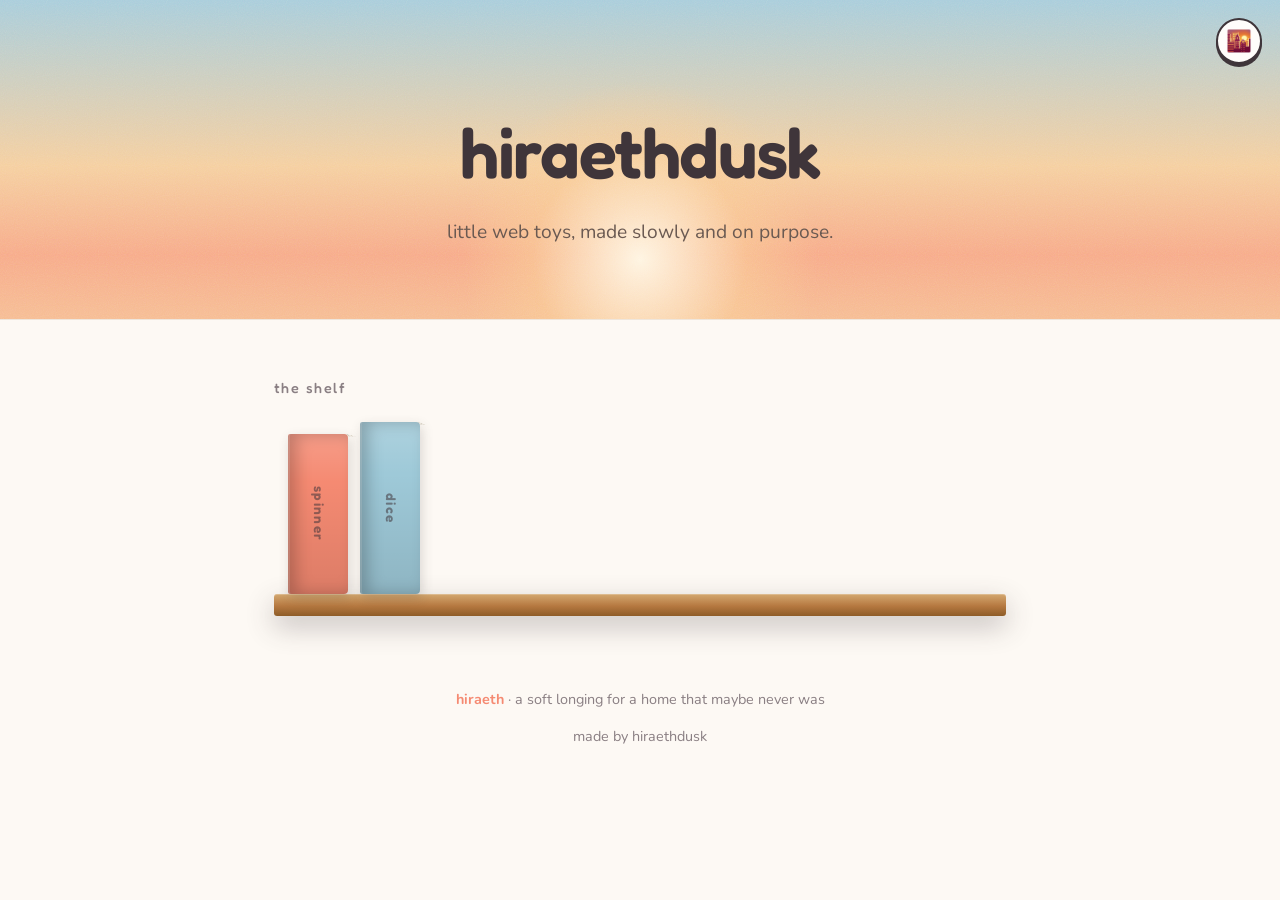
==== commit 510b4dbf: "Collapsible panels, fair spin, dice validation, book hitbox + theme fixes Co-Authored-By: Claude Fab" ====
--- a/index.html
+++ b/index.html
@@ -39,10 +39,10 @@
            --book-depth → optional thickness in px (default: 30px)
            ──────────────────────────────────────────────────────────── -->
       <a class="book" href="/spinner/" style="--book-color: var(--book-1);">
-        <span class="book-title">SPINNER</span>
+        <span class="book-title">spinner</span>
       </a>
       <a class="book" href="/dice/" style="--book-color: var(--book-2); --book-h: 172px;">
-        <span class="book-title">DICE</span>
+        <span class="book-title">dice</span>
       </a>
     </div>
     <div class="shelf-plank"></div>
--- a/assets/css/base.css
+++ b/assets/css/base.css
@@ -157,13 +157,28 @@
   padding: 1.1rem 1.3rem 1.3rem;
 }
 
+/* the title doubles as the hide/show toggle (panel.js) */
 .panel-title {
   font-family: var(--font-display);
   font-size: 0.95rem;
   font-weight: 500;
   color: var(--ink-soft);
   margin: 0 0 0.9rem;
+  background: none;
+  border: none;
+  padding: 0;
+  cursor: pointer;
+  display: block;
+  width: 100%;
+  text-align: left;
 }
+.panel-title:hover { color: var(--ink); }
+.panel-title::after { content: " ▾"; }
+
+.panel.collapsed { width: auto; }
+.panel.collapsed .panel-title { margin: 0; }
+.panel.collapsed .panel-title::after { content: " ▸"; }
+.panel.collapsed .panel-body { display: none; }
 
 @media (max-width: 880px) {
   .toy-layout { flex-direction: column; align-items: center; gap: 1.5rem; }
--- a/assets/css/themes.css
+++ b/assets/css/themes.css
@@ -28,14 +28,14 @@
   --shadow:      0 10px 30px rgba(0, 0, 0, 0.45);
   --shadow-lift: 0 18px 42px rgba(0, 0, 0, 0.55);
 
-  /* books go dark blue-grey after dark */
+  /* books go dark blue-grey after dark, titles light */
   --book-1: #3e4a66;
   --book-2: #37424f;
   --book-3: #46536b;
   --book-4: #515d74;
   --book-5: #443f55;
   --book-6: #3a4658;
-  --book-title-ink: rgba(238, 232, 240, 0.60);
+  --book-title-ink: rgba(244, 240, 246, 0.85);
 }
 
 /* --- dawn: bright, spirited, light blue --- */
@@ -57,6 +57,16 @@
 
   --shadow:      0 10px 30px rgba(39, 73, 92, 0.12);
   --shadow-lift: 0 18px 42px rgba(70, 176, 216, 0.30);
+
+  /* bright, distinct book spines (--coral override would make
+     --book-1 and --book-2 near-identical blues otherwise) */
+  --book-1: #f79b57;
+  --book-2: #46b0d8;
+  --book-3: #63c48e;
+  --book-4: #ffd166;
+  --book-5: #f28fb2;
+  --book-6: #57c7b8;
+  --book-title-ink: rgba(38, 66, 82, 0.60);
 }
 
 /* ============================================================
--- a/assets/css/home.css
+++ b/assets/css/home.css
@@ -137,7 +137,9 @@
     #f2ede4 0px, #f2ede4 2px,
     #dcd4c6 2px, #dcd4c6 3px);
   border-radius: 2px 3px 0 0;
-  pointer-events: none;
+  /* the pages count as part of the book's hitbox — otherwise hover
+     flickers when the tipping book moves out from under the cursor */
+  pointer-events: auto;
 }
 
 /* hover / focus: the book tips out of the shelf toward you,
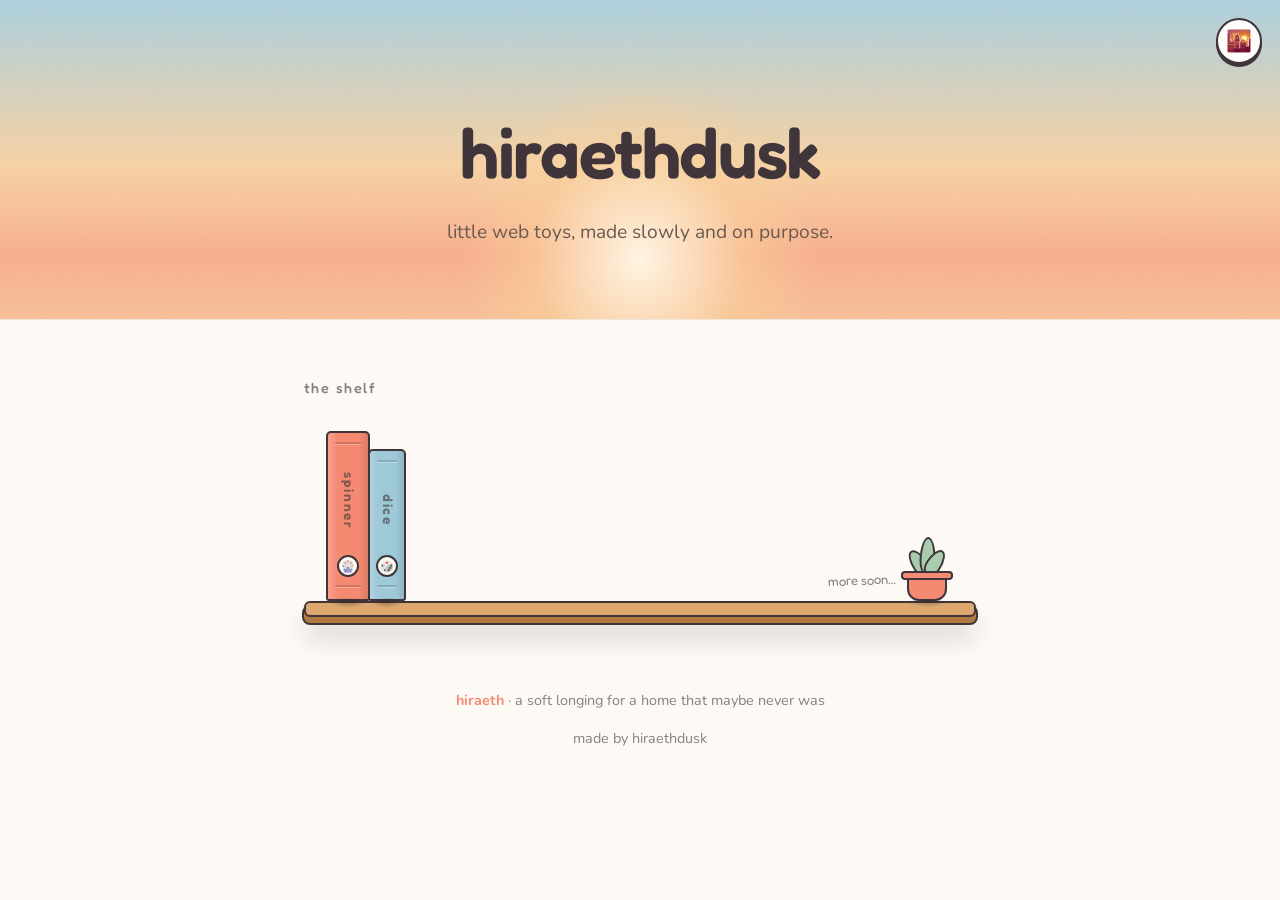
==== commit a58c15bd: "Flat 2D book spines, shelf dressing, shared toy css Co-Authored-By: Claude Fable 5 <noreply@anthropi" ====
--- a/index.html
+++ b/index.html
@@ -5,6 +5,7 @@
   <meta name="viewport" content="width=device-width, initial-scale=1.0" />
   <title>hiraethdusk</title>
   <meta name="description" content="little web toys, made slowly and on purpose." />
+  <link rel="icon" href="data:image/svg+xml,%3Csvg xmlns='http://www.w3.org/2000/svg' viewBox='0 0 16 16'%3E%3Ctext x='8' y='13' text-anchor='middle' font-size='13'%3E%F0%9F%8C%87%3C/text%3E%3C/svg%3E" />
 
   <!-- fonts -->
   <link rel="preconnect" href="https://fonts.googleapis.com" />
@@ -32,18 +33,33 @@
 
     <div class="books">
       <!-- ── Add a new toy: copy one <a class="book"> block ────────────
-           href         → the folder path, e.g. /brackets/
-           --book-color → one of the themable palette vars from base.css:
-                          --book-1 … --book-6
-           --book-h     → optional height in px (default: 160px)
-           --book-depth → optional thickness in px (default: 30px)
+           href      → the folder path, e.g. /brackets/
+           --book-c  → spine colour: --book-1 … --book-6 (themable)
+           --book-h  → optional height in px (default: 160px)
+           --book-w  → optional spine width in px (default: 40px)
+           emblem    → the toy's emoji sticker
            ──────────────────────────────────────────────────────────── -->
-      <a class="book" href="/spinner/" style="--book-color: var(--book-1);">
-        <span class="book-title">spinner</span>
+      <a class="book" href="/spinner/" style="--book-c: var(--book-1); --book-h: 170px; --book-w: 44px;">
+        <span class="book-spine">
+          <span class="book-title">spinner</span>
+          <span class="book-emblem" aria-hidden="true">🎡</span>
+        </span>
       </a>
-      <a class="book" href="/dice/" style="--book-color: var(--book-2); --book-h: 172px;">
-        <span class="book-title">dice</span>
+      <a class="book" href="/dice/" style="--book-c: var(--book-2); --book-h: 152px; --book-w: 38px;">
+        <span class="book-spine">
+          <span class="book-title">dice</span>
+          <span class="book-emblem" aria-hidden="true">🎲</span>
+        </span>
       </a>
+
+      <span class="shelf-note">more soon…</span>
+
+      <div class="shelf-plant" aria-hidden="true">
+        <span class="plant-leaves">
+          <i class="leaf leaf-1"></i><i class="leaf leaf-2"></i><i class="leaf leaf-3"></i>
+        </span>
+        <span class="plant-pot"></span>
+      </div>
     </div>
     <div class="shelf-plank"></div>
   </main>
--- a/assets/css/base.css
+++ b/assets/css/base.css
@@ -33,7 +33,11 @@
   --book-4: var(--gold);
   --book-5: var(--rose);
   --book-6: var(--peach);
-  --book-title-ink: rgba(63, 53, 58, 0.55);
+  --book-title-ink: rgba(63, 53, 58, 0.60);
+
+  /* shelf materials: the plank wood */
+  --plank:      #dca86e;
+  --plank-edge: #b17a42;
 
   /* hero sun-glow + tagline colour — overridden per theme in themes.css */
   --hero-glow: radial-gradient(circle,
@@ -128,59 +132,5 @@
   .btn:hover, .btn:active { transform: none; }
 }
 
-/* ============================================================
-   .toy-layout — shared page scaffold for every toy:
-   the gimmick (.stage) on the left, options (.panel) on the
-   right, so you can tweak settings without scrolling.
-   Stacks vertically on narrow screens.
-   ============================================================ */
-.toy-layout {
-  display: flex;
-  align-items: flex-start;
-  justify-content: center;
-  gap: 2.5rem;
-}
-
-.stage {
-  display: flex;
-  flex-direction: column;
-  align-items: center;
-  gap: 1.5rem;
-}
-
-.panel {
-  width: 300px;
-  flex-shrink: 0;
-  background: var(--card);
-  border: 1px solid var(--line);
-  border-radius: var(--radius);
-  padding: 1.1rem 1.3rem 1.3rem;
-}
-
-/* the title doubles as the hide/show toggle (panel.js) */
-.panel-title {
-  font-family: var(--font-display);
-  font-size: 0.95rem;
-  font-weight: 500;
-  color: var(--ink-soft);
-  margin: 0 0 0.9rem;
-  background: none;
-  border: none;
-  padding: 0;
-  cursor: pointer;
-  display: block;
-  width: 100%;
-  text-align: left;
-}
-.panel-title:hover { color: var(--ink); }
-.panel-title::after { content: " ▾"; }
-
-.panel.collapsed { width: auto; }
-.panel.collapsed .panel-title { margin: 0; }
-.panel.collapsed .panel-title::after { content: " ▸"; }
-.panel.collapsed .panel-body { display: none; }
-
-@media (max-width: 880px) {
-  .toy-layout { flex-direction: column; align-items: center; gap: 1.5rem; }
-  .panel { width: 100%; max-width: 380px; }
-}
+/* The shared toy-page scaffold (.toy-layout, .panel, .back, .result)
+   lives in toy.css — link it after this file on every toy page. */
--- a/assets/css/themes.css
+++ b/assets/css/themes.css
@@ -36,6 +36,10 @@
   --book-5: #443f55;
   --book-6: #3a4658;
   --book-title-ink: rgba(244, 240, 246, 0.85);
+
+  /* the shelf wood dims with the room */
+  --plank:      #6d5544;
+  --plank-edge: #4a382a;
 }
 
 /* --- dawn: bright, spirited, light blue --- */
@@ -67,6 +71,10 @@
   --book-5: #f28fb2;
   --book-6: #57c7b8;
   --book-title-ink: rgba(38, 66, 82, 0.60);
+
+  /* pale morning birch */
+  --plank:      #e9c98f;
+  --plank-edge: #c29354;
 }
 
 /* ============================================================
--- a/assets/css/home.css
+++ b/assets/css/home.css
@@ -44,7 +44,7 @@
 
 /* --- the shelf --- */
 .shelf-wrap {
-  max-width: 780px;
+  max-width: 720px;
   margin: 0 auto;
   padding: 3.5rem 1.5rem 2rem;
 }
@@ -55,135 +55,232 @@
   letter-spacing: 0.1em;
   color: var(--ink-soft);
   font-size: 0.9rem;
-  margin: 0 0 1.4rem;
-}
-
-/* books row: spines sit side by side, bottom-aligned on the plank.
-   perspective + preserve-3d make each book a real 3D object. */
+  margin: 0 0 2rem; /* headroom for the hover lift */
+}
+
+/* books stand pressed together on the plank, plus the plant and
+   the pencilled note at the right end */
 .books {
   display: flex;
   align-items: flex-end;
-  gap: 12px;
-  padding: 0 14px;
-  perspective: 900px;
-}
-
-/* the wooden shelf plank */
-.shelf-plank {
-  height: 22px;
-  background: linear-gradient(to bottom,
-    #d4a870 0%,
-    #b57840 55%,
-    #8e5c28 100%);
-  border-radius: 3px;
-  box-shadow:
-    0 10px 28px rgba(63, 53, 58, 0.30),
-    inset 0 1px 0 rgba(255, 255, 255, 0.22);
-}
-
-/* individual book spine
-   ── To add a new toy: paste one <a class="book"> block in index.html
-      and set --book-color to one of the --book-1…6 palette vars. ── */
+  padding: 0 22px;
+}
+
+/* ── one book ────────────────────────────────────────────────
+   Flat 2D spines, pressed together. The <a> is a fixed hitbox
+   that never moves (so hover can't flicker); the .book-spine
+   inside it lifts up out of the row. */
 .book {
-  --book-color: var(--book-1);
-  --book-h: 160px;
-  --book-depth: 30px; /* thickness: how deep the page block on top is */
+  --book-c: var(--book-1);
+  --book-h: 160px;  /* spine height */
+  --book-w: 40px;   /* spine width — thin, like a real spine */
 
   position: relative;
-  display: flex;
-  align-items: center;
-  justify-content: center;
-  width: 60px;
+  width: var(--book-w);
   height: var(--book-h);
-  /* sheen layered over the spine colour */
-  background:
-    linear-gradient(to bottom,
-      rgba(255, 255, 255, 0.16) 0%,
-      transparent 30%,
-      rgba(0, 0, 0, 0.10) 100%),
-    var(--book-color);
-  border-radius: 2px 4px 4px 2px;
+  flex-shrink: 0;
   text-decoration: none;
-  flex-shrink: 0;
-
-  /* real 3D: the ::after pages face lives in the book's own 3D space.
-     pivot at the bottom edge, so tipping keeps it resting on the shelf */
-  transform-style: preserve-3d;
-  transform-origin: 50% 100%;
-
-  /* binding crease on left, bottom cast shadow */
-  box-shadow:
-    inset 8px 0 16px rgba(0, 0, 0, 0.22),
-    inset 2px 0 0 rgba(255, 255, 255, 0.20),
-    2px 4px 12px rgba(63, 53, 58, 0.18);
-
-  transition:
-    transform 0.38s var(--spring),
-    box-shadow 0.38s ease;
-}
-
-/* the top face: the page edges, folded 90° backwards from the top
-   edge — becomes visible as the book tips toward you */
+}
+.book:hover { z-index: 2; } /* a lifted book paints over its neighbours */
+.book + .book { margin-left: -2px; } /* touching covers share one ink line */
+
+.book:focus-visible {
+  outline: 3px solid var(--sky);
+  outline-offset: 6px;
+  border-radius: 6px;
+}
+
+/* contact shadow on the plank; fades back as the book lifts off */
 .book::after {
   content: "";
   position: absolute;
-  bottom: 100%;
-  left: 1px;
-  right: 1px;
-  height: var(--book-depth);
-  transform-origin: center bottom;
-  transform: rotateX(90deg);
-  background: repeating-linear-gradient(to right,
-    #f2ede4 0px, #f2ede4 2px,
-    #dcd4c6 2px, #dcd4c6 3px);
-  border-radius: 2px 3px 0 0;
-  /* the pages count as part of the book's hitbox — otherwise hover
-     flickers when the tipping book moves out from under the cursor */
-  pointer-events: auto;
-}
-
-/* hover / focus: the book tips out of the shelf toward you,
-   like a finger pulling its top edge — pages show along the top */
-.book:hover,
-.book:focus-visible {
-  transform: rotateX(-24deg);
-  box-shadow:
-    inset 8px 0 16px rgba(0, 0, 0, 0.22),
-    inset 2px 0 0 rgba(255, 255, 255, 0.20),
-    0 22px 34px rgba(63, 53, 58, 0.35);
-}
-.book:active {
-  transform: rotateX(-13deg);
-}
-
-.book:focus-visible {
-  outline: 3px solid var(--sky);
-  outline-offset: 4px;
-}
+  left: 3px;
+  right: 3px;
+  bottom: -7px;
+  height: 11px;
+  border-radius: 50%;
+  background: radial-gradient(ellipse at center,
+    rgba(30, 22, 26, 0.32), transparent 68%);
+  transition: transform 0.45s var(--spring), opacity 0.45s ease;
+}
+.book:hover::after,
+.book:focus-visible::after { transform: scale(0.9, 0.8); opacity: 0.55; }
+
+/* spine: flat colour, ink outline — papercraft, like the buttons.
+   A whisper of side shading keeps it from going cardboard-flat.
+   On hover it slides straight up out of the row, like a finger
+   hooking it by the headband. */
+.book-spine {
+  position: absolute;
+  inset: 0;
+  display: flex;
+  flex-direction: column;
+  align-items: center;
+  background:
+    linear-gradient(to right,
+      rgba(255, 255, 255, 0.20), rgba(255, 255, 255, 0) 24%,
+      rgba(0, 0, 0, 0) 76%, rgba(0, 0, 0, 0.10)),
+    var(--book-c);
+  border: 2px solid var(--ink);
+  border-radius: 5px 5px 3px 3px;
+  transition: transform 0.45s var(--spring);
+}
+.book:hover .book-spine,
+.book:focus-visible .book-spine { transform: translateY(-16px); }
+.book:active .book-spine { transform: translateY(-8px); }
+
+/* embossed grooves near the head and tail of the spine */
+.book-spine::before,
+.book-spine::after {
+  content: "";
+  width: calc(100% - 14px);
+  height: 0;
+  border-top: 2px solid rgba(0, 0, 0, 0.14);
+  border-bottom: 1px solid rgba(255, 255, 255, 0.30);
+}
+.book-spine::before { margin-top: 9px; }
+.book-spine::after  { margin-bottom: 11px; order: 1; } /* after the emblem */
 
 .book-title {
+  margin: auto; /* centers it in the leftover space between the grooves */
   writing-mode: vertical-rl;
   font-family: var(--font-display);
   font-size: 0.85rem;
   font-weight: 600;
   color: var(--book-title-ink);
-  letter-spacing: 0.10em;
-  padding: 14px 0;
+  letter-spacing: 0.12em;
+  padding: 10px 0;
   overflow: hidden;
   text-overflow: ellipsis;
   white-space: nowrap;
-  max-height: calc(var(--book-h) - 28px);
-  transition: color 0.22s ease, text-shadow 0.22s ease;
-  pointer-events: none;
-  position: relative;
-  z-index: 2;
-}
-
-/* title lights up white as the book comes toward you */
+  max-height: calc(var(--book-h) - 70px);
+  transition: color 0.25s ease, text-shadow 0.25s ease;
+}
+
+/* title lights up as the book lifts */
 .book:hover .book-title,
 .book:focus-visible .book-title {
-  color: rgba(255, 255, 255, 0.95);
-  text-shadow: 0 1px 10px rgba(0, 0, 0, 0.20);
+  color: rgba(255, 255, 255, 0.96);
+  text-shadow: 0 1px 8px rgba(0, 0, 0, 0.25);
+}
+
+/* the toy's emoji, a little sticker near the tail of the spine */
+.book-emblem {
+  display: grid;
+  place-items: center;
+  width: 22px;
+  height: 22px;
+  margin-bottom: 8px;
+  font-size: 11px;
+  background: var(--paper);
+  border: 2px solid var(--ink);
+  border-radius: 50%;
+}
+
+/* ── the plank: flat wood with a chunky front edge, same offset-
+   shadow language as .btn (wood edge ringed in ink, then a soft
+   drop onto the page) ─────────────────────────────────────── */
+.shelf-plank {
+  height: 16px;
+  background: var(--plank);
+  border: 2px solid var(--ink);
+  border-radius: 6px;
+  box-shadow:
+    0 6px 0 var(--plank-edge),
+    0 6px 0 2px var(--ink),
+    0 20px 26px rgba(30, 22, 26, 0.18);
+}
+
+/* ── shelf dressing ──────────────────────────────────────── */
+
+/* pencilled note, tucked before the plant at the right end */
+.shelf-note {
+  margin-left: auto;
+  padding: 0 4px 10px 1rem;
+  font-family: var(--font-display);
+  font-size: 0.82rem;
+  color: var(--ink-soft);
+  transform: rotate(-2deg);
+  white-space: nowrap;
+}
+
+/* a small potted plant, same papercraft style as the books */
+.shelf-plant {
+  position: relative;
+  width: 54px;
+  height: 88px;
+  flex-shrink: 0;
+}
+
+.shelf-plant::after { /* its own little contact shadow */
+  content: "";
+  position: absolute;
+  left: 5px;
+  right: 5px;
+  bottom: -6px;
+  height: 9px;
+  border-radius: 50%;
+  background: radial-gradient(ellipse at center,
+    rgba(30, 22, 26, 0.28), transparent 68%);
+}
+
+.plant-leaves {
+  position: absolute;
+  left: 50%;
+  bottom: 26px;
+  width: 0;
+  height: 0;
+  transform-origin: 50% 100%;
+  animation: plant-sway 5s ease-in-out infinite alternate;
+}
+
+@keyframes plant-sway {
+  from { transform: rotate(-2.5deg); }
+  to   { transform: rotate(2.5deg); }
+}
+
+.leaf {
+  position: absolute;
+  bottom: 0;
+  left: -8px;
+  width: 16px;
+  height: 34px;
+  background: var(--sage);
+  border: 2px solid var(--ink);
+  border-radius: 50% 50% 45% 45% / 62% 62% 38% 38%;
+  transform-origin: 50% 100%;
+}
+.leaf-1 { transform: rotate(-34deg); height: 29px; }
+.leaf-2 { transform: rotate(2deg);   height: 38px; }
+.leaf-3 { transform: rotate(33deg);  height: 29px; }
+
+.plant-pot {
+  position: absolute;
+  left: 50%;
+  bottom: 0;
+  transform: translateX(-50%);
+  width: 40px;
+  height: 28px;
+  background: var(--coral);
+  border: 2px solid var(--ink);
+  border-radius: 3px 3px 12px 12px;
+}
+
+.plant-pot::before { /* the rim, a touch wider than the pot */
+  content: "";
+  position: absolute;
+  top: -4px;
+  left: -8px;
+  right: -8px;
+  height: 9px;
+  background: var(--coral);
+  border: 2px solid var(--ink);
+  border-radius: 4px;
+}
+
+@media (max-width: 430px) {
+  .shelf-note { display: none; }        /* not enough shelf for the note */
+  .shelf-plant { margin-left: auto; }   /* the plant takes over its spacer */
 }
 
 /* --- footer: the name, quietly explained --- */
@@ -197,6 +294,11 @@
 .foot .def b { color: var(--coral); font-weight: 700; }
 
 @media (prefers-reduced-motion: reduce) {
-  .book { transition: box-shadow 0.2s ease; }
-  .book:hover, .book:focus-visible, .book:active { transform: none; }
-}
+  .book-spine, .book::after { transition: none; }
+  .book:hover .book-spine,
+  .book:focus-visible .book-spine,
+  .book:active .book-spine { transform: none; } /* title still lights up */
+  .book:hover::after,
+  .book:focus-visible::after { transform: none; opacity: 1; }
+  .plant-leaves { animation: none; }
+}
